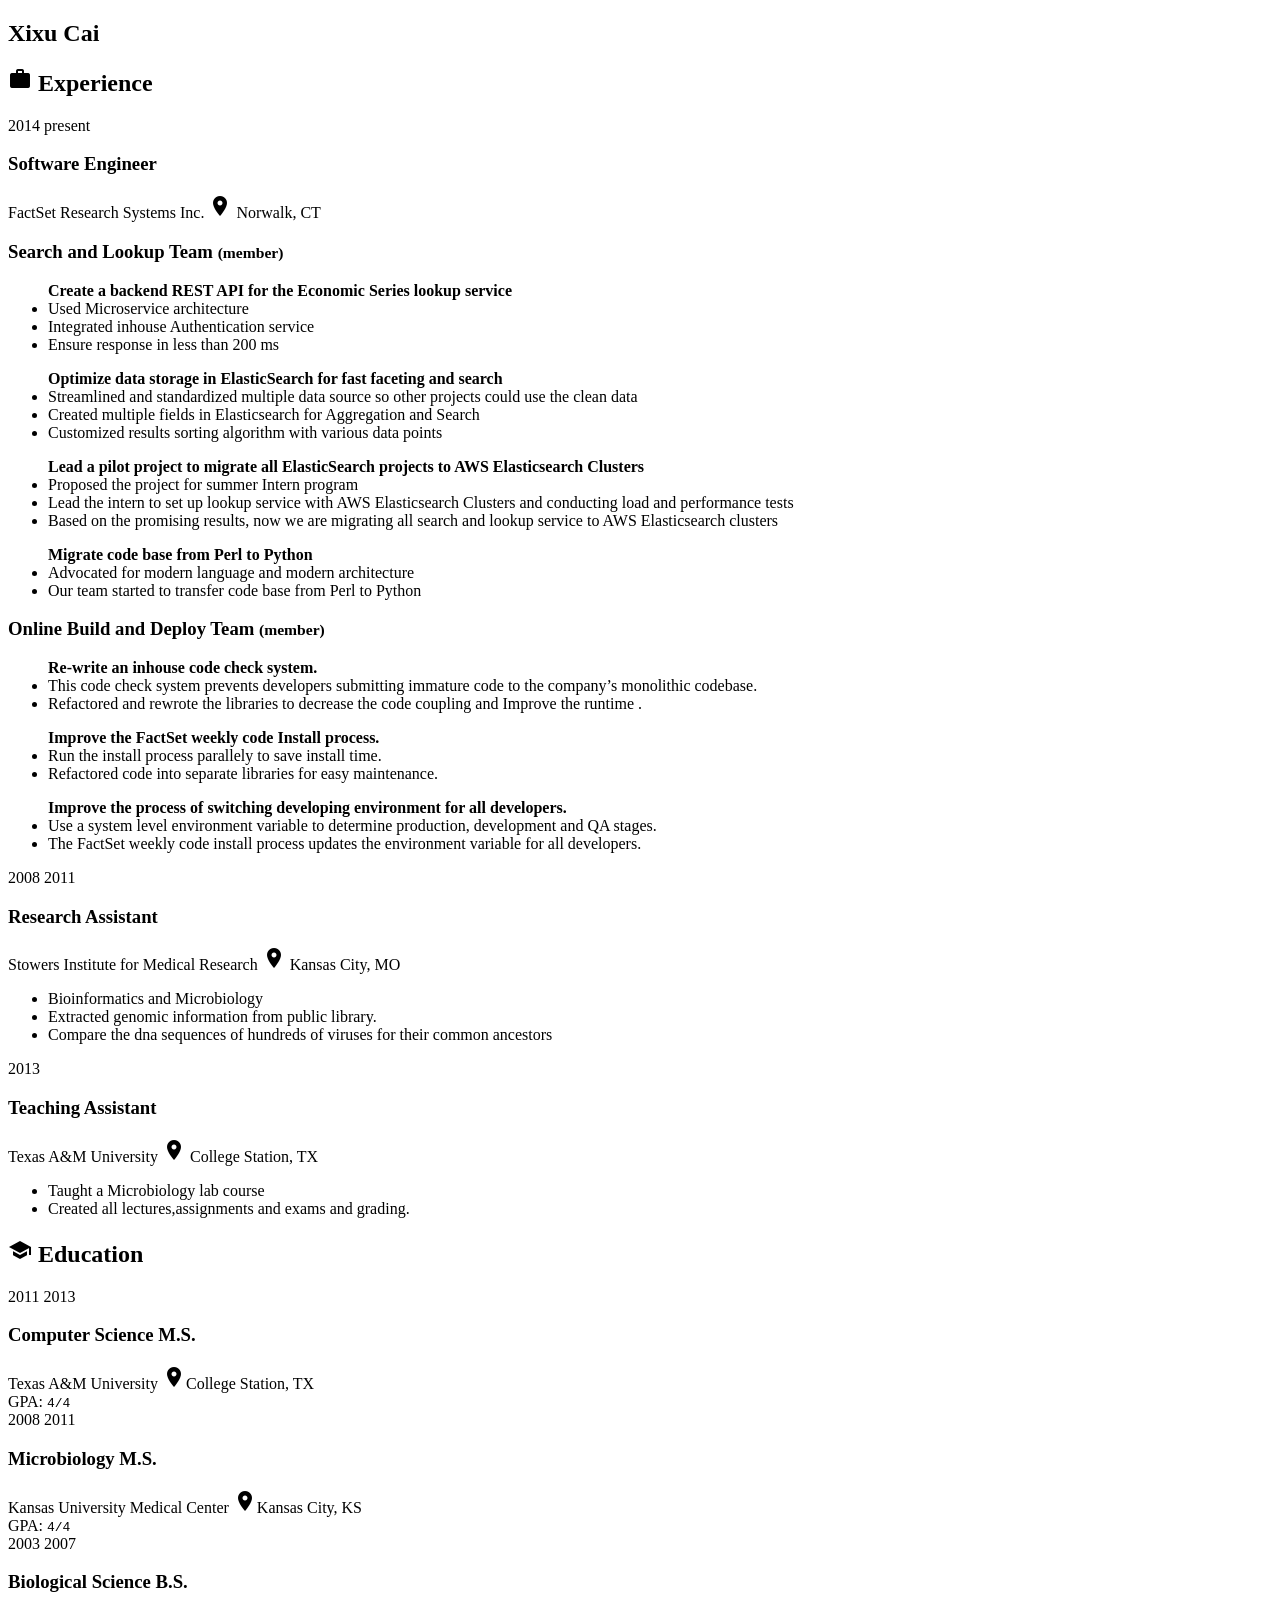
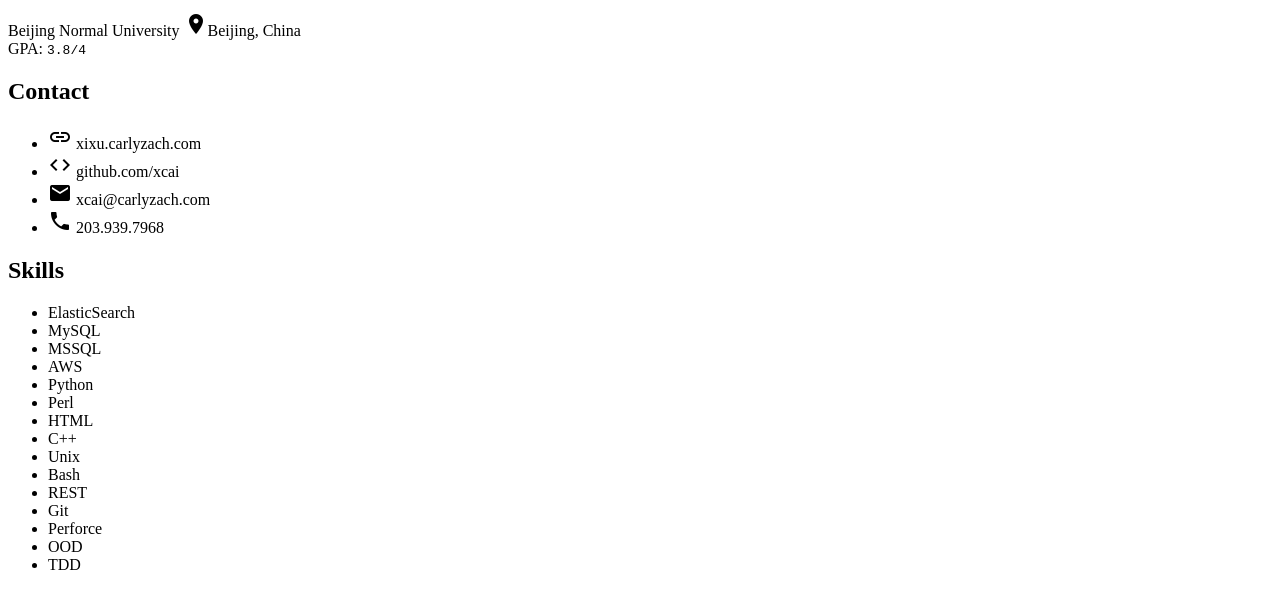
==== resume.html @ b2b8d4ee "Adding Xixu Resume" ====
<!DOCTYPE html>
<html>

<head>
  <meta charset="utf-8" />
  <link rel="stylesheet" type="text/css" href="dep/normalize.css/normalize.css" />
  <link rel="stylesheet" href="https://fonts.googleapis.com/css?family=Roboto:300,400,500,700" type="text/css">
  <link href="https://fonts.googleapis.com/icon?family=Material+Icons" rel="stylesheet">
  <link rel="stylesheet" type="text/css" href="style.css" />
</head>

<body lang="en">
  <div id="wrapper">
    <section id="main">
      <header id="title">
        <h1>Xixu Cai</h1>
      </header>
      <section class="main-block">
        <h2 id='experience-title' class='detail-title'>
          <i class="material-icons">work</i> Experience
        </h2>
        <section class="blocks">
          <div class="date">
            <span>2014</span>
            <span>present</span>
          </div>
          <div class="decorator">
          </div>
          <div class="details">
            <header>
              <h3>Software Engineer</h3>
              <span class="place">FactSet Research Systems Inc.</span>
              <span class="location">
                <i class="material-icons">location_on</i>
                Norwalk, CT
              </span>
            </header>
            <div>
              <div class='details-subsection'>
                <h3>Search and Lookup Team
                  <small>(member)</small>
                </h3>
                <ul>
                  <b>Create a backend REST API for the Economic Series lookup service</b>
                  <li>Used Microservice architecture</li>
                  <li>Integrated inhouse Authentication service</li>
                  <li>Ensure response in less than 200 ms</li>
                </ul>
                <ul>
                  <b>Optimize data storage in ElasticSearch for fast faceting and search</b>
                  <li>Streamlined and standardized multiple data source so other projects could use the clean data</li>
                  <li>Created multiple fields in Elasticsearch for Aggregation and Search</li>
                  <li>Customized results sorting algorithm with various data points</li>
                </ul>
                <ul>
                  <b>Lead a pilot project to migrate all ElasticSearch projects to AWS Elasticsearch Clusters</b>
                  <li>Proposed the project for summer Intern program</li>
                  <li>Lead the intern to set up lookup service with AWS Elasticsearch Clusters and conducting load and performance tests</li>
                  <li>Based on the promising results, now we are migrating all search and lookup service to AWS Elasticsearch clusters</li>
                </ul>
                <ul>
                  <b>Migrate code base from Perl to Python</b>
                  <li>Advocated for modern language and modern architecture</li>
                  <li>Our team started to transfer code base from Perl to Python</li>
                </ul>
              </div>
              <div class='details-subsection'>
                <h3>Online Build and Deploy Team
                  <small>(member)</small>
                </h3>
                <ul>
                  <b>Re-write an inhouse code check system.</b>
                  <li>This code check system prevents developers submitting immature code to the company’s monolithic codebase.</li>
                  <li>Refactored and rewrote the libraries to decrease the code coupling and Improve the runtime .</li>
                </ul>
                <ul>
                  <b>Improve the FactSet weekly code Install process.</b>
                  <li>Run the install process parallely to save install time.</li>
                  <li>Refactored code into separate libraries for easy maintenance.</li>
                </ul> 
                <ul>
                  <b>Improve the process of switching developing environment for all developers.</b>
                  <li>Use a system level environment variable to determine production, development and QA stages.</li>
                  <li>The FactSet weekly code install process updates the environment variable for all developers.</li>
                </ul>               
              </div>
            </div>
          </div>
        </section>
        <section class="blocks">
          <div class="date">
            <span>2008</span>
            <span>2011</span>
          </div>
          <div class="decorator">
          </div>
          <div class="details">
            <header>
              <h3>Research Assistant
              </h3>
              <span class="place">Stowers Institute for Medical Research</span>
              <span class="location">
                <i class="material-icons">location_on</i>
                Kansas City, MO
              </span>
            </header>
            <div>
              <ul>
                <li>Bioinformatics and Microbiology</li>
                <li>Extracted genomic information from public library.</li>
                <li>Compare the dna sequences of hundreds of viruses for their common ancestors</li>
              </ul>
            </div>
          </div>
        </section>
        <section class="blocks">
          <div class="date">
            <span>2013</span>
          </div>
          <div class="decorator">
          </div>
          <div class="details">
            <header>
              <h3>Teaching Assistant
              </h3>
              <span class="place">Texas A&M University</span>
              <span class="location">
                <i class="material-icons">location_on</i>
                College Station, TX
              </span>
            </header>
            <div>
              <ul>
                <li>Taught a Microbiology lab course</li>
                <li>Created all lectures,assignments and exams and grading.</li>
              </ul>
            </div>
          </div>
        </section>
      </section>
      <section class="main-block concise">
        <h2 id='education-title' class='detail-title'>
          <i class="material-icons">school</i> Education
        </h2>
        <section class="blocks">
          <div class="date">
            <span>2011</span>
            <span>2013</span>
          </div>
          <div class="decorator">
          </div>
          <div class="details">
            <header>
              <h3>Computer Science M.S.
              </h3>
              <span class="place">Texas A&M University</span>
              <span class="location">
                <i class="material-icons">location_on</i>College Station, TX</span>
            </header>
            <div>
              GPA:
              <code>4/4</code>
            </div>
          </div>
        </section>
        <section class="blocks">
          <div class="date">
            <span>2008</span>
            <span>2011</span>
          </div>
          <div class="decorator">
          </div>
          <div class="details">
            <header>
              <h3>Microbiology M.S.
              </h3>
              <span class="place">Kansas University Medical Center</span>
              <span class="location">
                <i class="material-icons">location_on</i>Kansas City, KS</span>
            </header>
            <div>
              GPA:
              <code>4/4</code>
            </div>
          </div>
        </section>
        <section class="blocks">
          <div class="date">
            <span>2003</span>
            <span>2007</span>
          </div>
          <div class="decorator">
          </div>
          <div class="details">
            <header>
              <h3>Biological Science B.S.
              </h3>
              <span class="place">Beijing Normal University</span>
              <span class="location">
                <i class="material-icons">location_on</i>Beijing, China</span>
            </header>
            <div>
              GPA:
              <code>3.8/4</code>
            </div>
          </div>
        </section>
      </section>
    </section>
    <aside id="sidebar">
      <div class="side-block" id="contact">
        <h1>
          Contact
        </h1>
        <ul>
          <li class='contact-item'>
            <i class="material-icons contact-icon">link</i>
            <span class='contact-data'>&#120;&#105;&#120;&#117;&#46;&#99;&#97;&#114;&#108;&#121;&#122;&#97;&#99;&#104;&#46;&#99;&#111;&#109;</span>
          </li>
          <li class='contact-item'>
            <i class="material-icons contact-icon">code</i>
            <span class='contact-data'>&#103;&#105;&#116;&#104;&#117;&#98;&#46;&#99;&#111;&#109;&#47;&#120;&#99;&#97;&#105;</span>
          </li>
          <li class='contact-item'>
            <i class="material-icons contact-icon">email</i>
            <span class='contact-data'>&#120;&#99;&#97;&#105;&#64;&#99;&#97;&#114;&#108;&#121;&#122;&#97;&#99;&#104;&#46;&#99;&#111;&#109;</span>
          </li>
          <li class='contact-item'>
            <i class="material-icons contact-icon">phone</i>
            <span class='contact-data'>&#50;&#48;&#51;&#46;&#57;&#51;&#57;&#46;&#55;&#57;&#54;&#56;</span>
          </li>
        </ul>
      </div>
      <div class="side-block" id="skills">
        <h1>
          Skills
        </h1>
        <ul>
          <li>ElasticSearch</li>
          <li>MySQL</li>
          <li>MSSQL</li>
          <li>AWS</li>
          <li>Python</li>
          <li>Perl</li>
          <li>HTML</li>
          <li>C++</li>
          <li>Unix</li>
          <li>Bash</li>
          <li>REST</li>
          <li>Git</li>
          <li>Perforce</li>
          <li>OOD</li>
          <li>TDD</li>
        </ul>
      </div>
    </aside>
  </div>
</body>

</html>
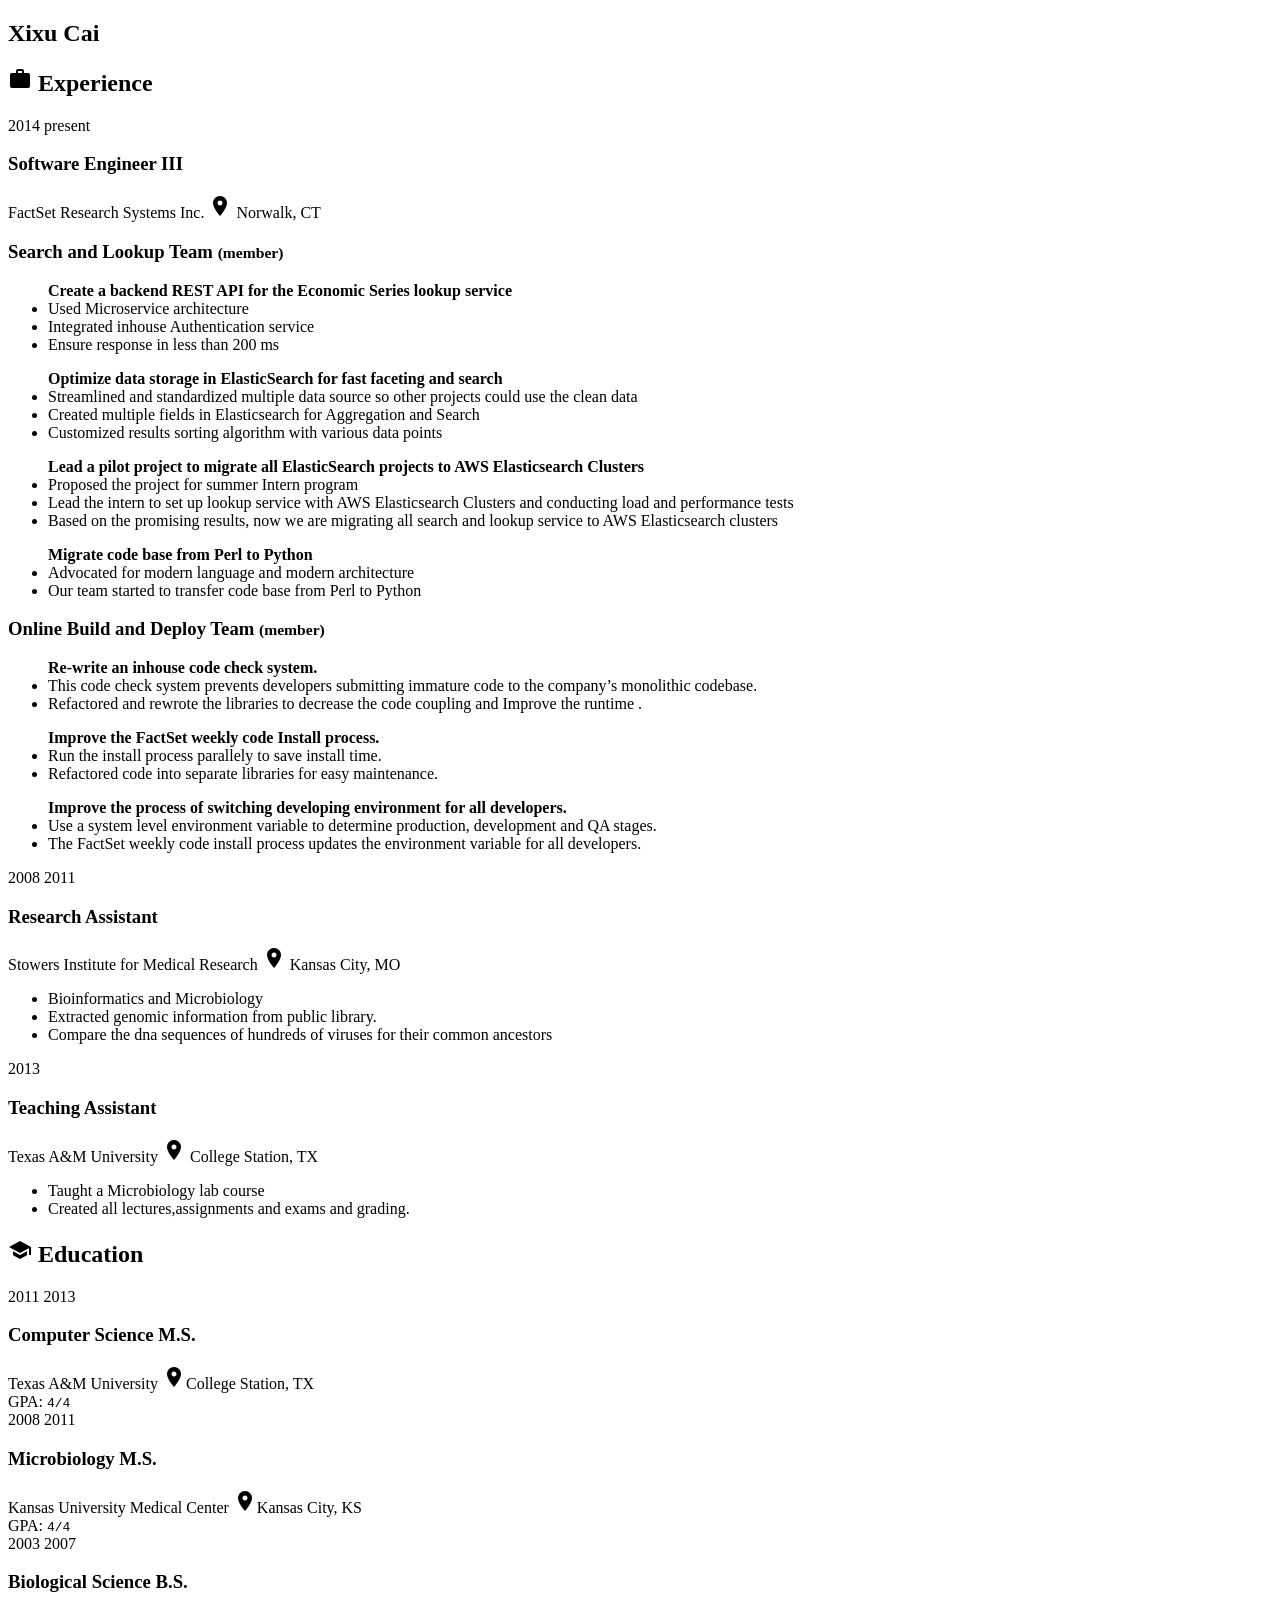
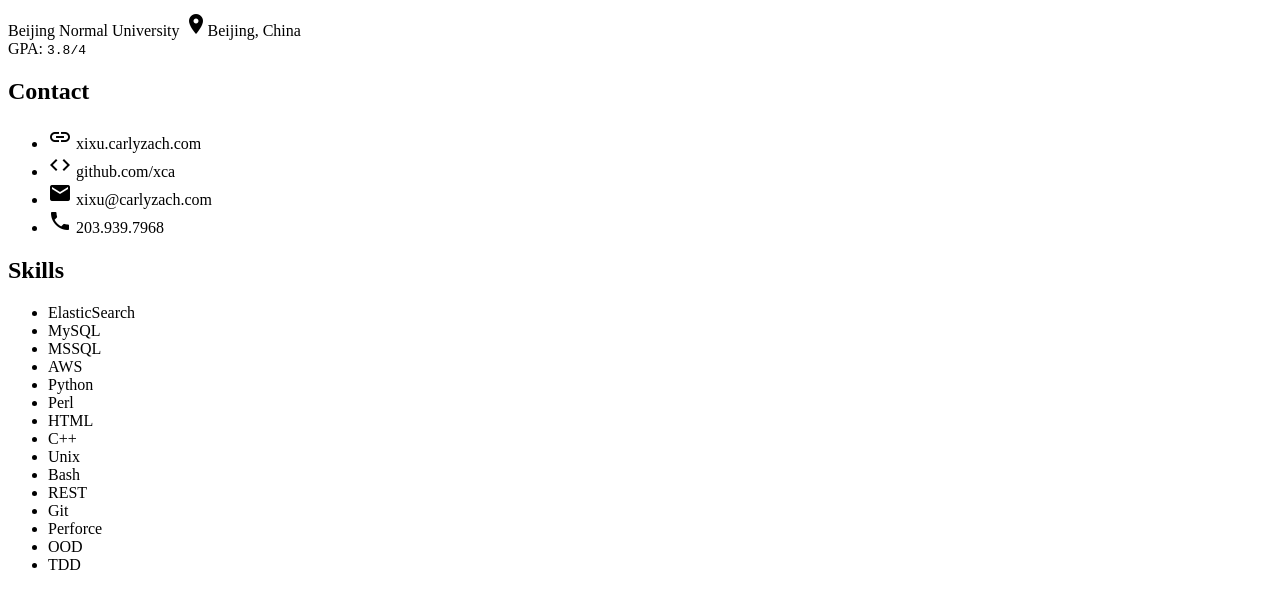
==== commit 9a941d3c: "fix contact info" ====
--- a/resume.html
+++ b/resume.html
@@ -28,7 +28,7 @@
           </div>
           <div class="details">
             <header>
-              <h3>Software Engineer</h3>
+              <h3>Software Engineer III</h3>
               <span class="place">FactSet Research Systems Inc.</span>
               <span class="location">
                 <i class="material-icons">location_on</i>
@@ -219,11 +219,11 @@
           </li>
           <li class='contact-item'>
             <i class="material-icons contact-icon">code</i>
-            <span class='contact-data'>&#103;&#105;&#116;&#104;&#117;&#98;&#46;&#99;&#111;&#109;&#47;&#120;&#99;&#97;&#105;</span>
+            <span class='contact-data'>&#103;&#105;&#116;&#104;&#117;&#98;&#46;&#99;&#111;&#109;&#47;&#120;&#99;&#97;</span>
           </li>
           <li class='contact-item'>
             <i class="material-icons contact-icon">email</i>
-            <span class='contact-data'>&#120;&#99;&#97;&#105;&#64;&#99;&#97;&#114;&#108;&#121;&#122;&#97;&#99;&#104;&#46;&#99;&#111;&#109;</span>
+            <span class='contact-data'>&#120;&#105;&#120;&#117;&#64;&#99;&#97;&#114;&#108;&#121;&#122;&#97;&#99;&#104;&#46;&#99;&#111;&#109;</span>
           </li>
           <li class='contact-item'>
             <i class="material-icons contact-icon">phone</i>
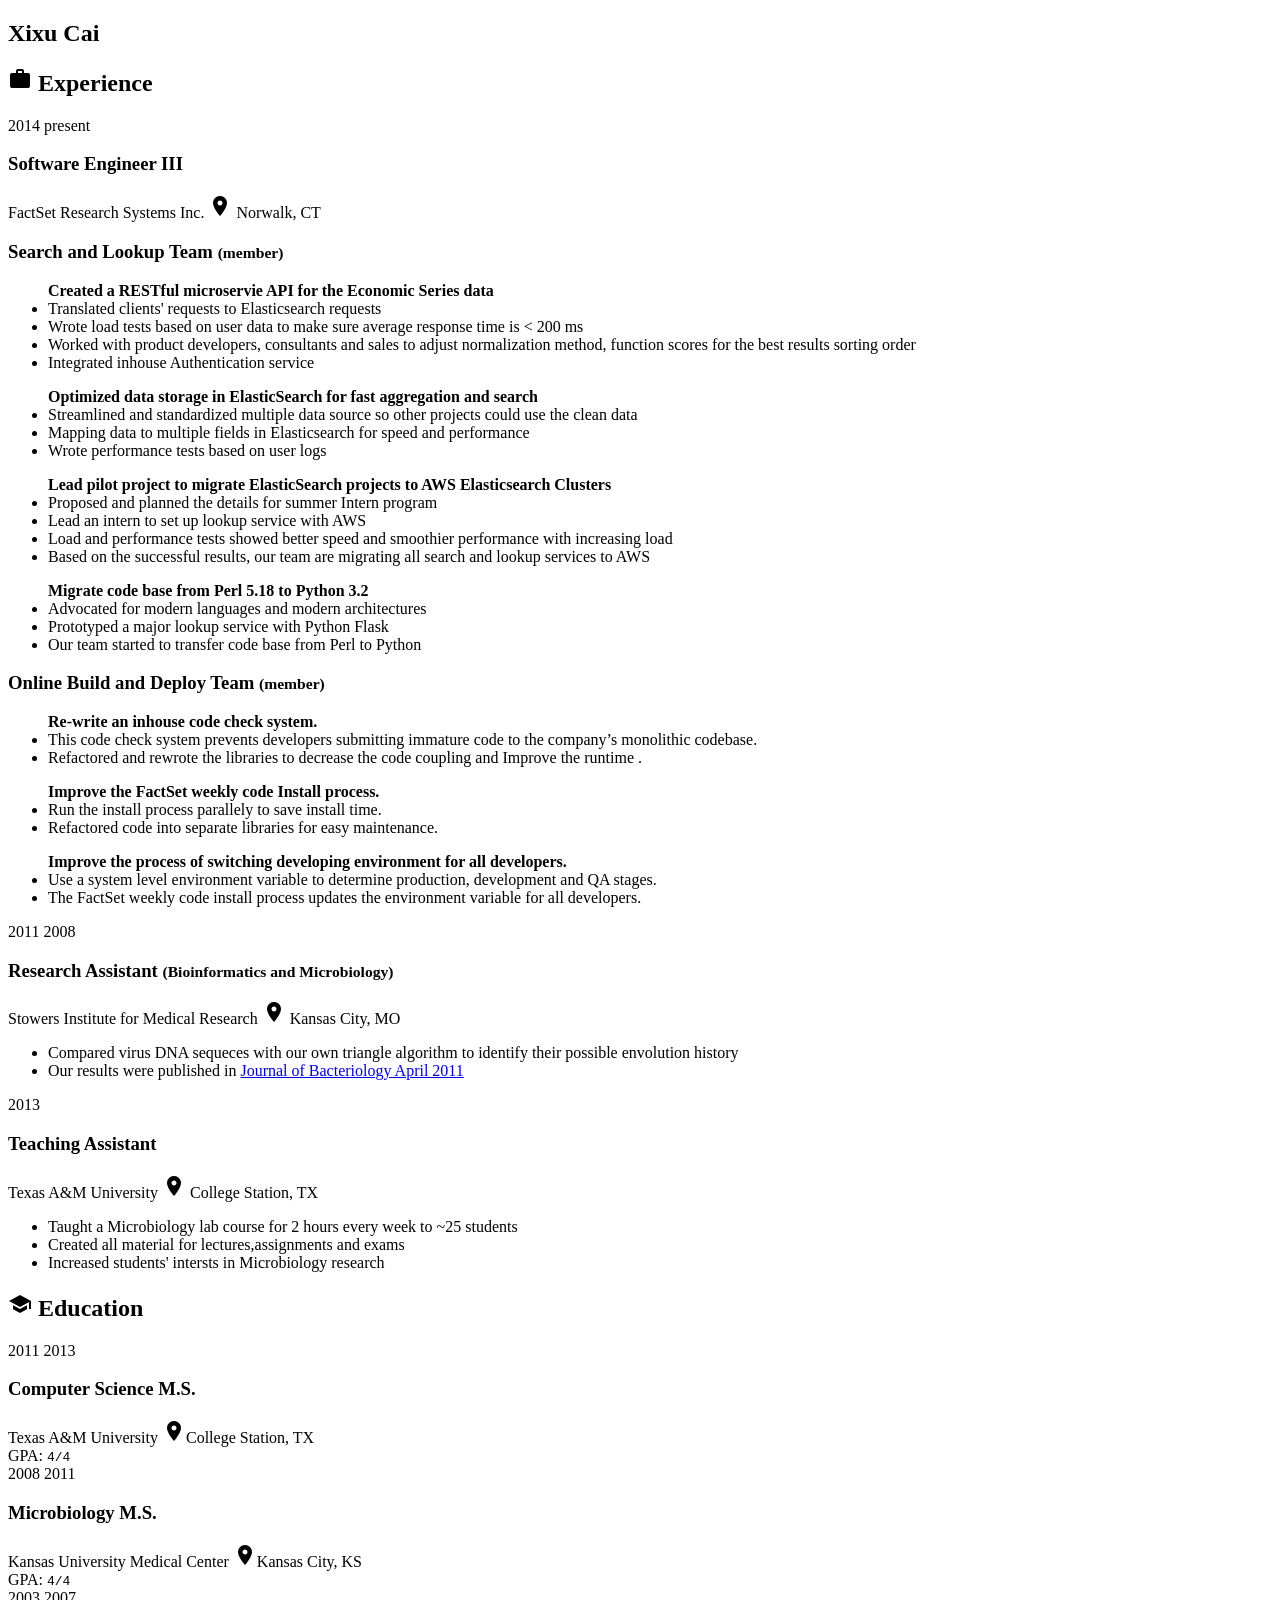
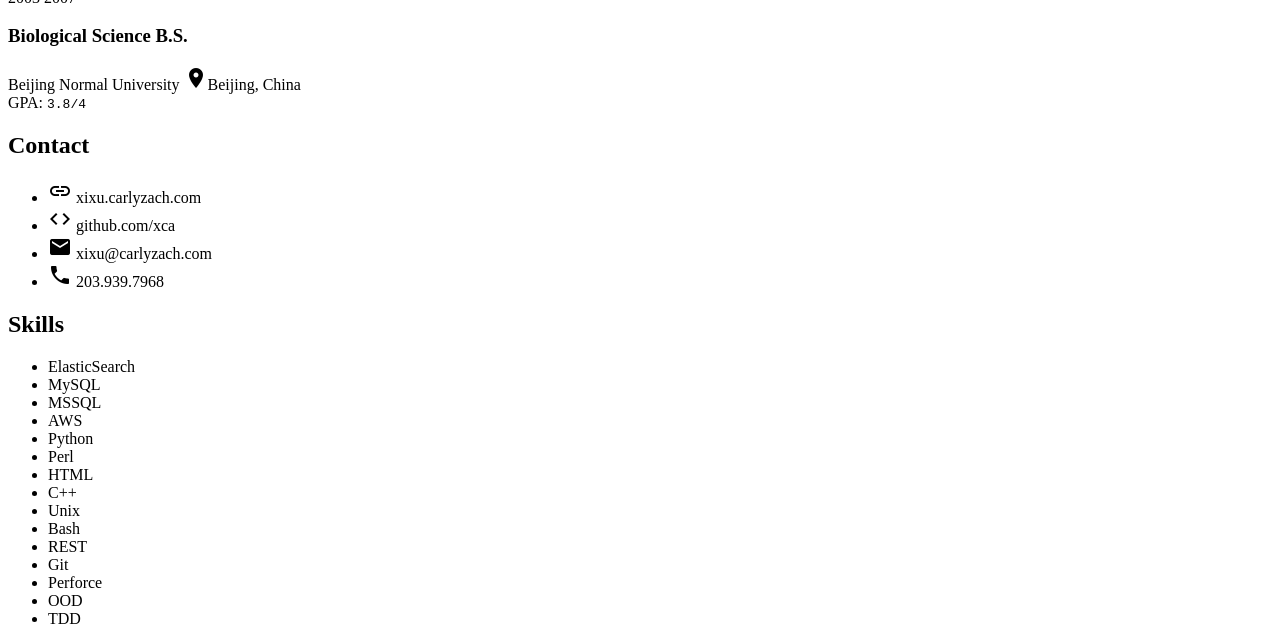
==== commit d8d7516f: "Edit work info in search team, research and teaching assistant" ====
--- a/resume.html
+++ b/resume.html
@@ -41,26 +41,29 @@
                   <small>(member)</small>
                 </h3>
                 <ul>
-                  <b>Create a backend REST API for the Economic Series lookup service</b>
-                  <li>Used Microservice architecture</li>
+                  <b>Created a RESTful microservie API for the Economic Series data</b>
+                  <li>Translated clients' requests to Elasticsearch requests</li>
+                  <li>Wrote load tests based on user data to make sure average response time is < 200 ms</li>
+                  <li>Worked with product developers, consultants and sales to adjust normalization method, function scores for the best results sorting order </li>
                   <li>Integrated inhouse Authentication service</li>
-                  <li>Ensure response in less than 200 ms</li>
-                </ul>
-                <ul>
-                  <b>Optimize data storage in ElasticSearch for fast faceting and search</b>
+                </ul>
+                <ul>
+                  <b>Optimized data storage in ElasticSearch for fast aggregation and search</b>
                   <li>Streamlined and standardized multiple data source so other projects could use the clean data</li>
-                  <li>Created multiple fields in Elasticsearch for Aggregation and Search</li>
-                  <li>Customized results sorting algorithm with various data points</li>
-                </ul>
-                <ul>
-                  <b>Lead a pilot project to migrate all ElasticSearch projects to AWS Elasticsearch Clusters</b>
-                  <li>Proposed the project for summer Intern program</li>
-                  <li>Lead the intern to set up lookup service with AWS Elasticsearch Clusters and conducting load and performance tests</li>
-                  <li>Based on the promising results, now we are migrating all search and lookup service to AWS Elasticsearch clusters</li>
-                </ul>
-                <ul>
-                  <b>Migrate code base from Perl to Python</b>
-                  <li>Advocated for modern language and modern architecture</li>
+                  <li>Mapping data to multiple fields in Elasticsearch for speed and performance</li>
+                  <li>Wrote performance tests based on user logs</li>
+                </ul>
+                <ul>
+                  <b>Lead pilot project to migrate ElasticSearch projects to AWS Elasticsearch Clusters</b>
+                  <li>Proposed and planned the details for summer Intern program</li>
+                  <li>Lead an intern to set up lookup service with AWS </li>
+                  <li>Load and performance tests showed better speed and smoothier performance with increasing load</li>
+                  <li>Based on the successful results, our team are migrating all search and lookup services to AWS</li>
+                </ul>
+                <ul>
+                  <b>Migrate code base from Perl 5.18 to Python 3.2</b>
+                  <li>Advocated for modern languages and modern architectures</li>
+                  <li>Prototyped a major lookup service with Python Flask</li>
                   <li>Our team started to transfer code base from Perl to Python</li>
                 </ul>
               </div>
@@ -89,14 +92,15 @@
         </section>
         <section class="blocks">
           <div class="date">
+            <span>2011</span>
             <span>2008</span>
-            <span>2011</span>
           </div>
           <div class="decorator">
           </div>
           <div class="details">
             <header>
               <h3>Research Assistant
+                <small>(Bioinformatics and Microbiology)</small>
               </h3>
               <span class="place">Stowers Institute for Medical Research</span>
               <span class="location">
@@ -106,9 +110,8 @@
             </header>
             <div>
               <ul>
-                <li>Bioinformatics and Microbiology</li>
-                <li>Extracted genomic information from public library.</li>
-                <li>Compare the dna sequences of hundreds of viruses for their common ancestors</li>
+                <li>Compared virus DNA sequeces with our own triangle algorithm to identify their possible envolution history</li>
+                <li>Our results were published in <a href="https://jb.asm.org/content/193/8/1806.short?related-urls=yes&legid=jb;193/8/1806">Journal of Bacteriology April 2011</a></li>
               </ul>
             </div>
           </div>
@@ -131,8 +134,9 @@
             </header>
             <div>
               <ul>
-                <li>Taught a Microbiology lab course</li>
-                <li>Created all lectures,assignments and exams and grading.</li>
+                <li>Taught a Microbiology lab course for 2 hours every week to ~25 students</li>
+                <li>Created all material for lectures,assignments and exams</li>
+                <li>Increased students' intersts in Microbiology research</li>
               </ul>
             </div>
           </div>
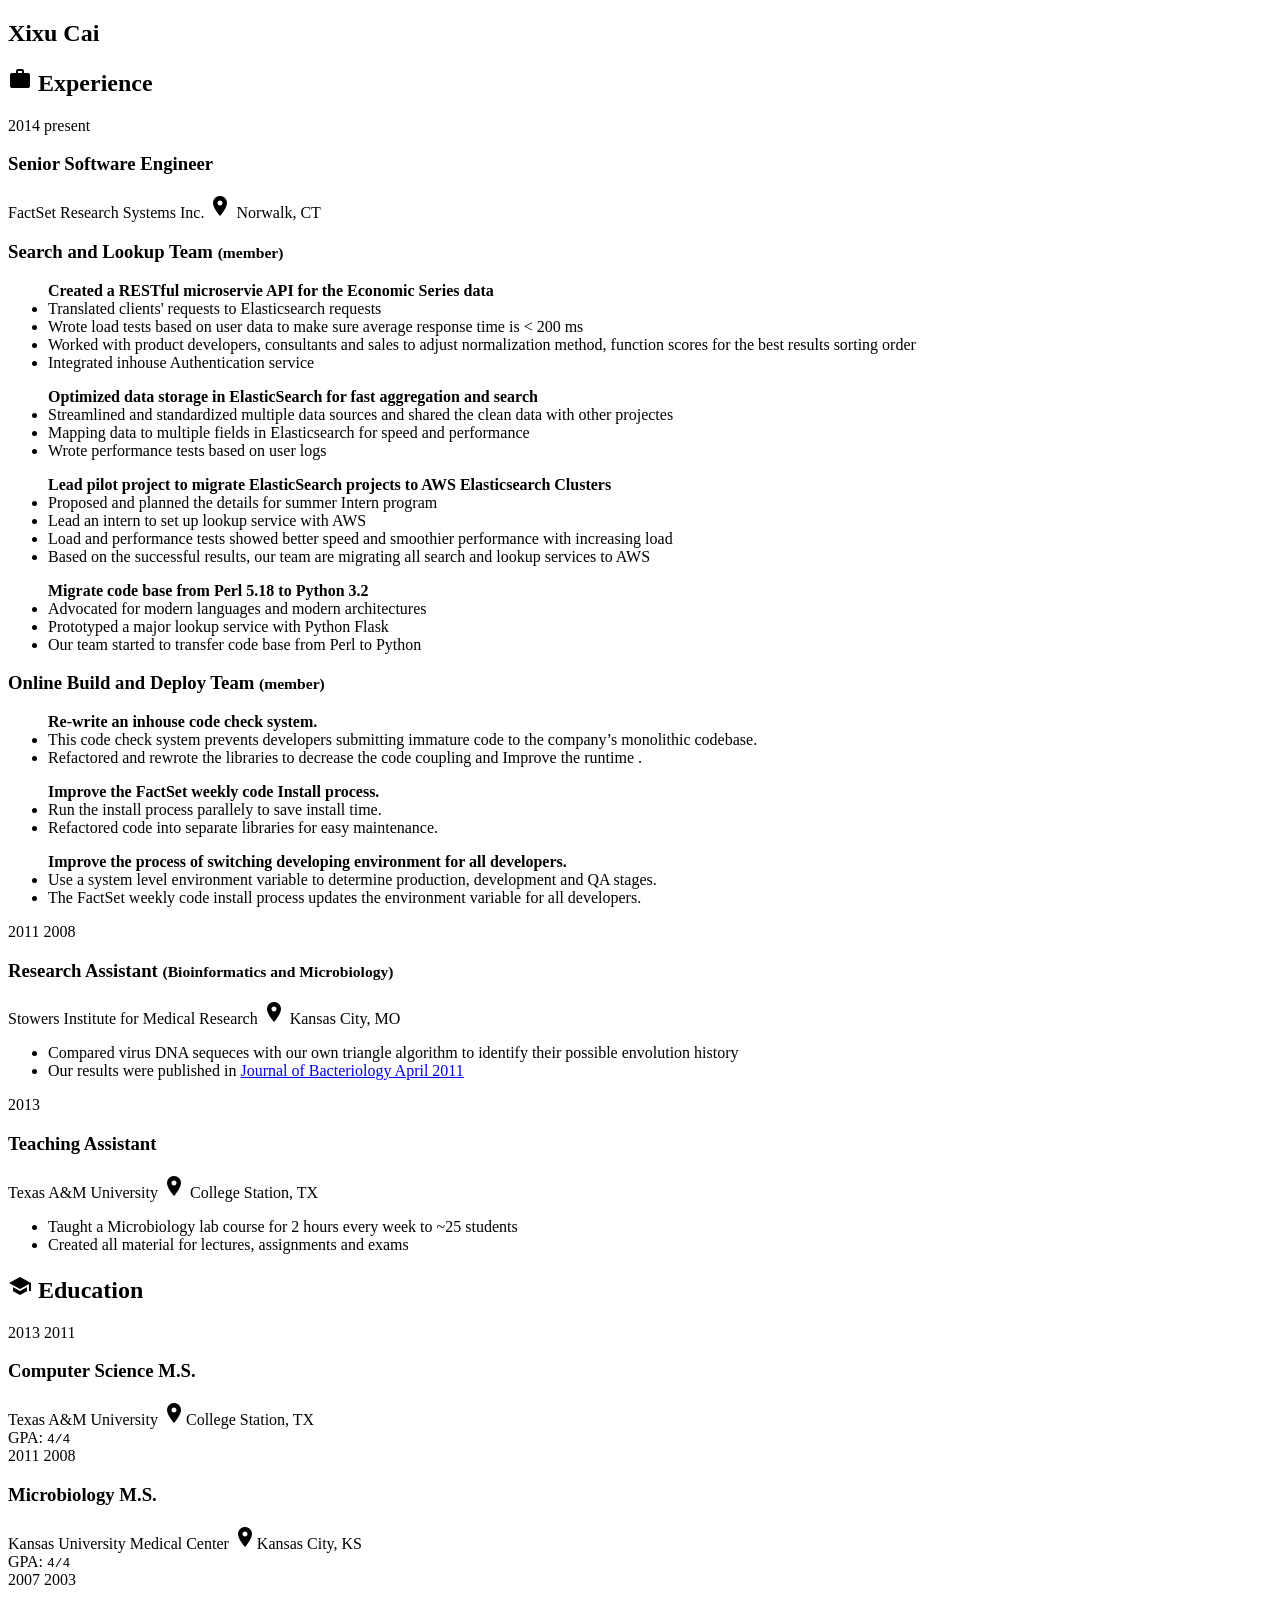
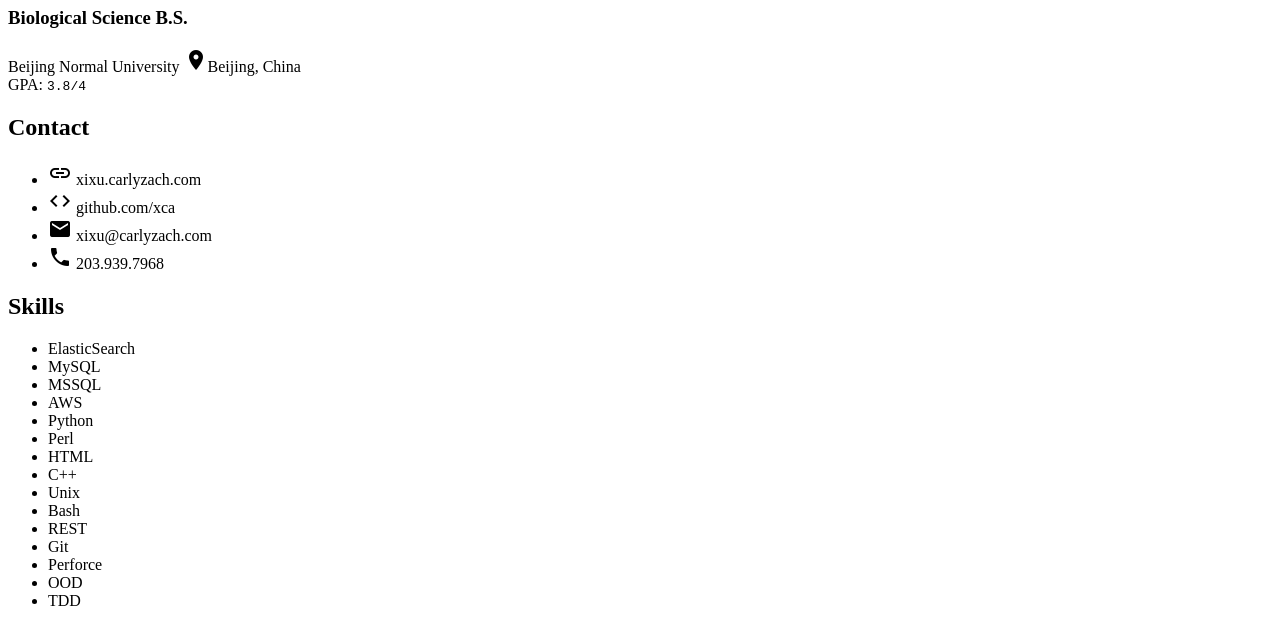
==== commit 869c6e2f: "Senior!" ====
--- a/resume.html
+++ b/resume.html
@@ -28,7 +28,7 @@
           </div>
           <div class="details">
             <header>
-              <h3>Software Engineer III</h3>
+              <h3>Senior Software Engineer</h3>
               <span class="place">FactSet Research Systems Inc.</span>
               <span class="location">
                 <i class="material-icons">location_on</i>
@@ -49,7 +49,7 @@
                 </ul>
                 <ul>
                   <b>Optimized data storage in ElasticSearch for fast aggregation and search</b>
-                  <li>Streamlined and standardized multiple data source so other projects could use the clean data</li>
+                  <li>Streamlined and standardized multiple data sources and shared the clean data with other projectes</li>
                   <li>Mapping data to multiple fields in Elasticsearch for speed and performance</li>
                   <li>Wrote performance tests based on user logs</li>
                 </ul>
@@ -135,8 +135,8 @@
             <div>
               <ul>
                 <li>Taught a Microbiology lab course for 2 hours every week to ~25 students</li>
-                <li>Created all material for lectures,assignments and exams</li>
-                <li>Increased students' intersts in Microbiology research</li>
+                <li>Created all material for lectures, assignments and exams</li>
+                <!--li>Increased students' intersts in Microbiology research</li-->
               </ul>
             </div>
           </div>
@@ -148,8 +148,8 @@
         </h2>
         <section class="blocks">
           <div class="date">
+            <span>2013</span>
             <span>2011</span>
-            <span>2013</span>
           </div>
           <div class="decorator">
           </div>
@@ -169,8 +169,8 @@
         </section>
         <section class="blocks">
           <div class="date">
+            <span>2011</span>
             <span>2008</span>
-            <span>2011</span>
           </div>
           <div class="decorator">
           </div>
@@ -190,8 +190,8 @@
         </section>
         <section class="blocks">
           <div class="date">
+            <span>2007</span>
             <span>2003</span>
-            <span>2007</span>
           </div>
           <div class="decorator">
           </div>
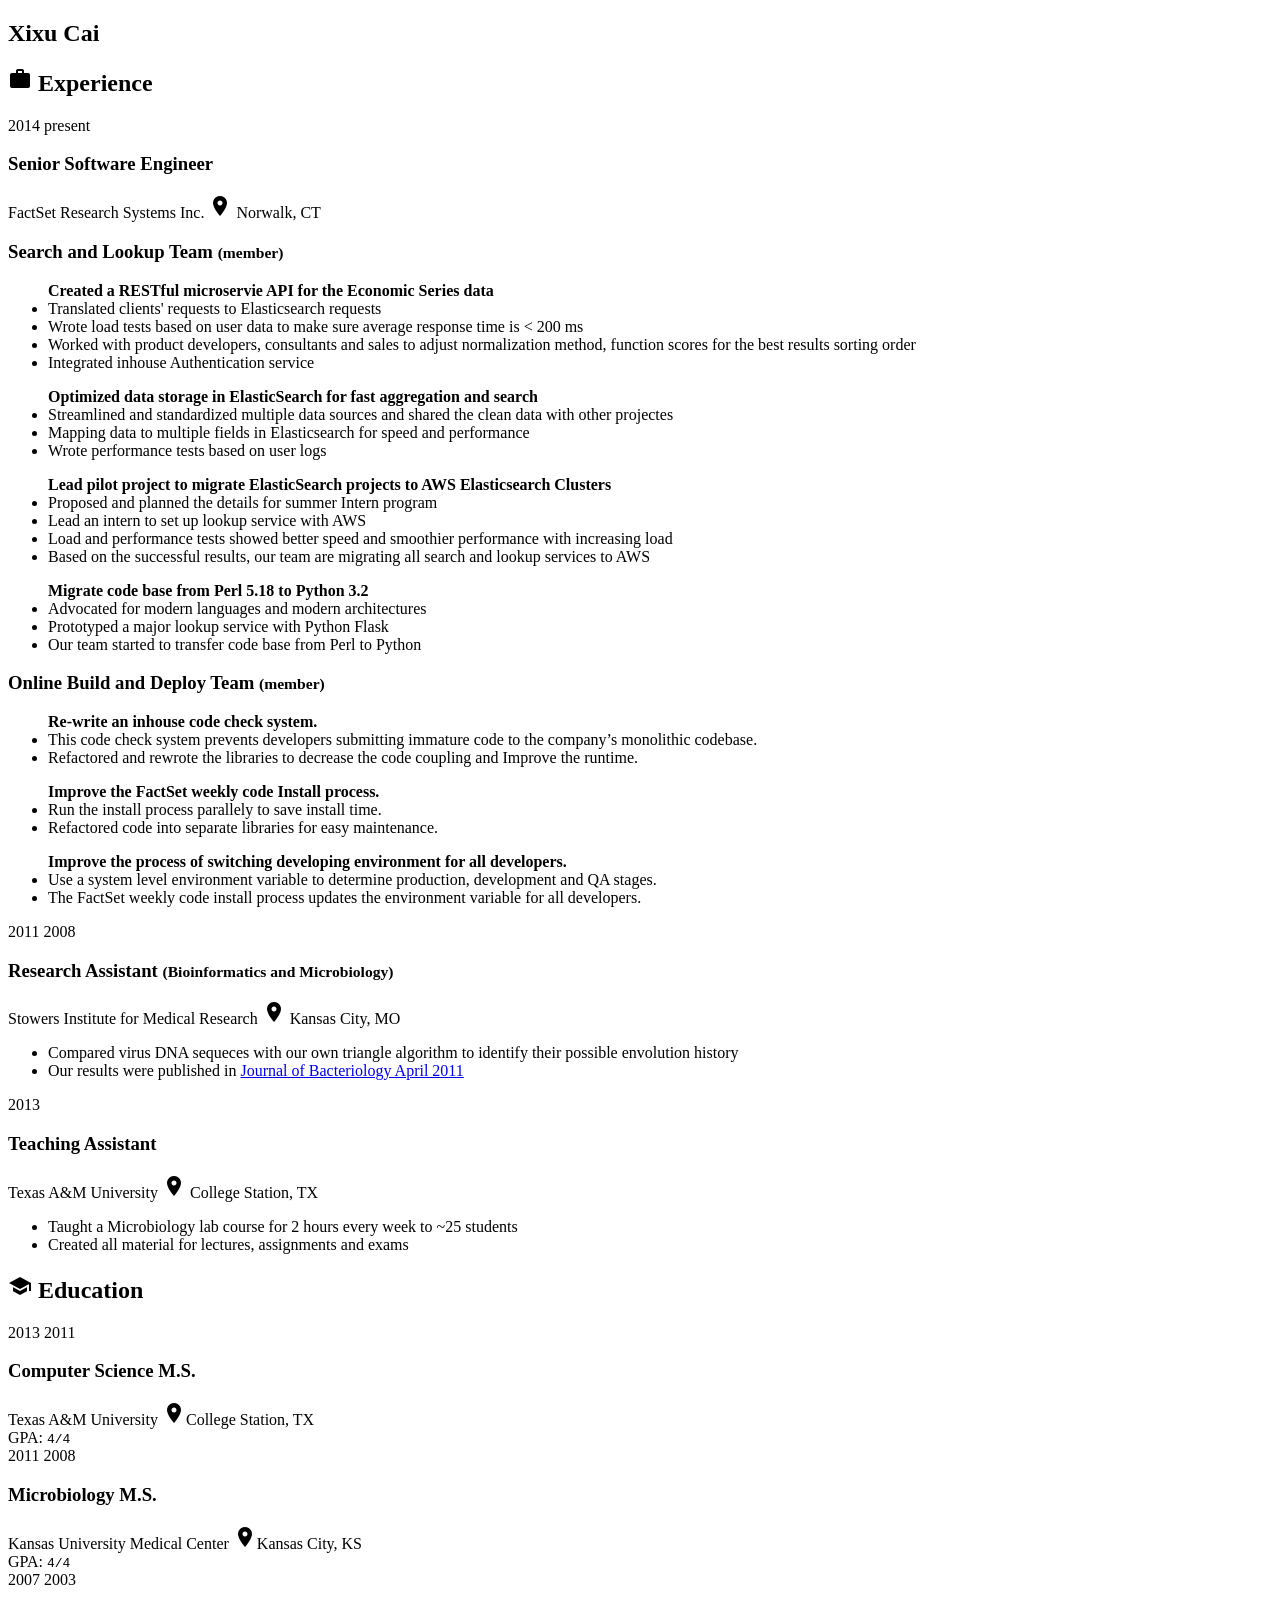
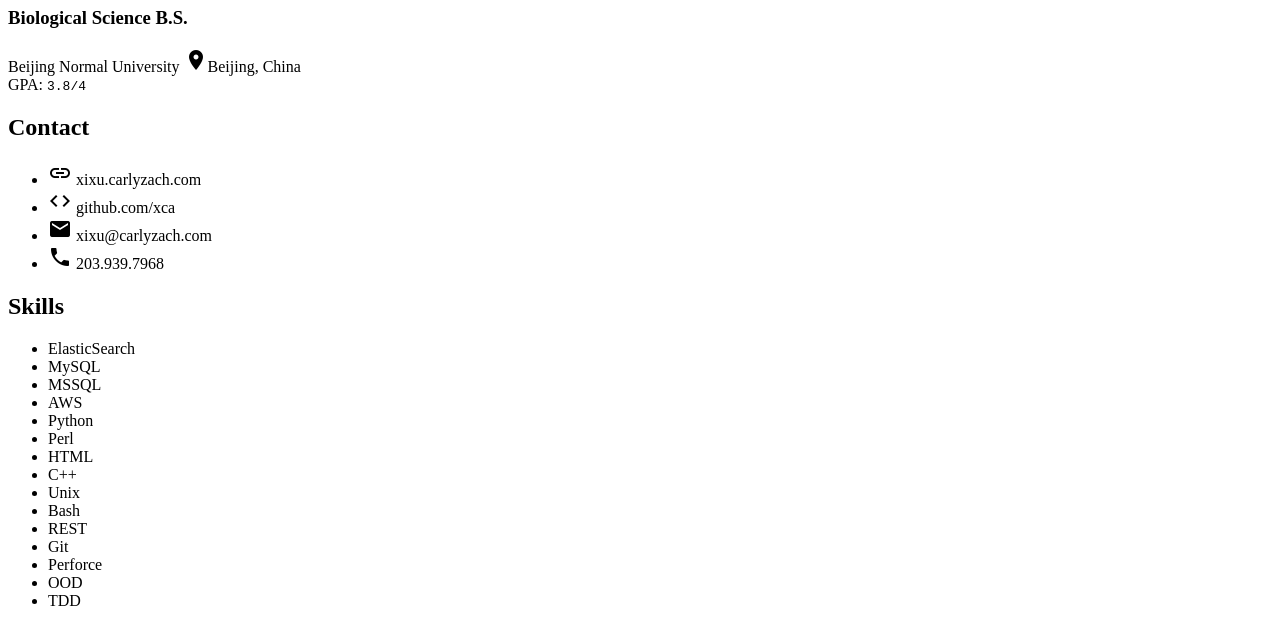
==== commit 7cc82bab: "Remove extra space before period" ====
--- a/resume.html
+++ b/resume.html
@@ -74,7 +74,7 @@
                 <ul>
                   <b>Re-write an inhouse code check system.</b>
                   <li>This code check system prevents developers submitting immature code to the company’s monolithic codebase.</li>
-                  <li>Refactored and rewrote the libraries to decrease the code coupling and Improve the runtime .</li>
+                  <li>Refactored and rewrote the libraries to decrease the code coupling and Improve the runtime.</li>
                 </ul>
                 <ul>
                   <b>Improve the FactSet weekly code Install process.</b>
@@ -261,4 +261,4 @@
   </div>
 </body>
 
-</html>+</html>
